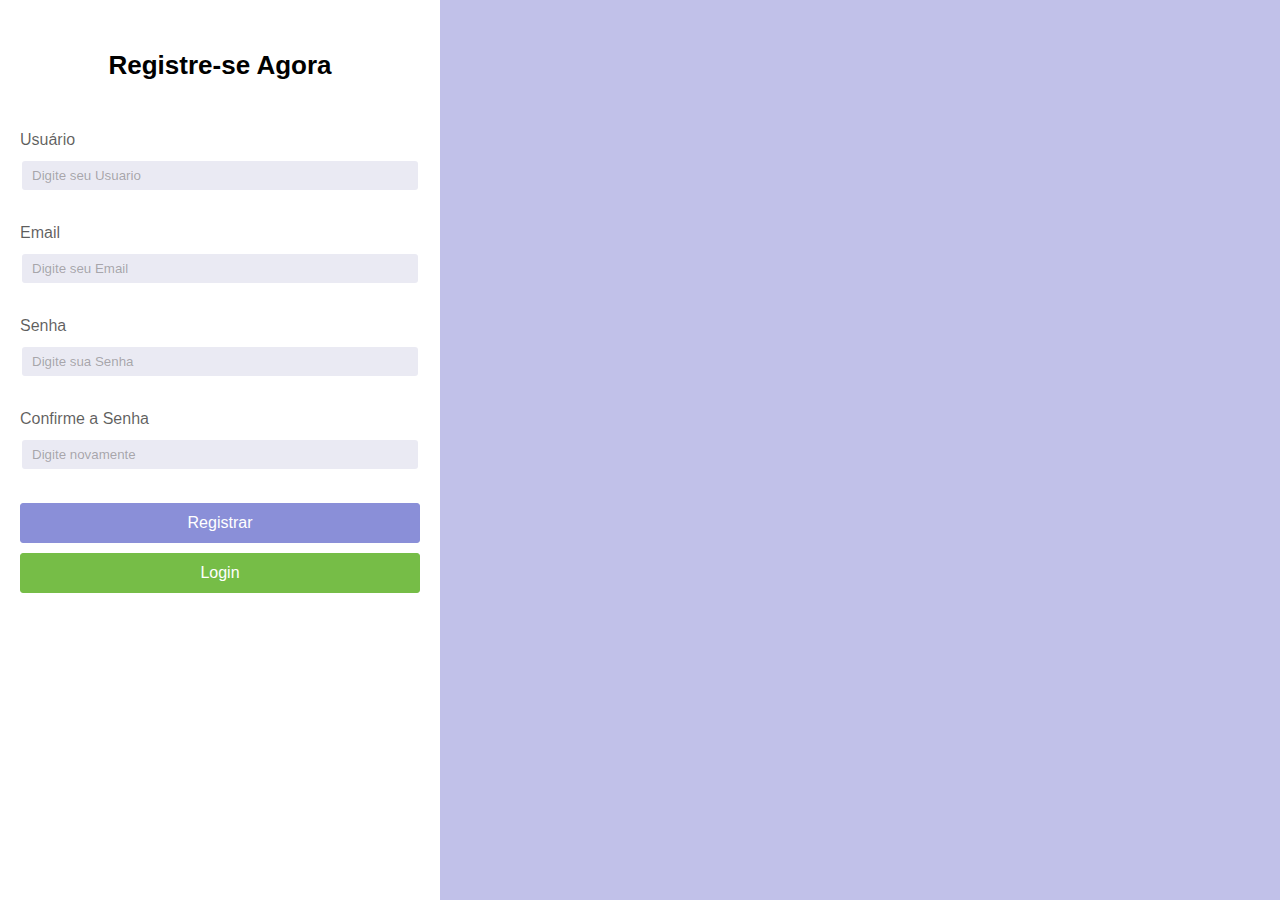
==== index.html @ 3528ded9 "Added Login.HTML" ====
<!DOCTYPE html>
<html lang="en">

<head>
  <meta charset="UTF-8">
  <meta name="viewport" content="width=device-width, initial-scale=1.0">
  <link rel="stylesheet" href="style.css">
  <title>Sign-Up</title>
</head>

<body>

  <div class="container">
    <form class="form">
      <h2>Registre-se Agora</h2>
      <div class="field user">
        <label for="username">Usuário</label>
        <input type="text" id="username" placeholder="Digite seu Usuario">
        <small>Erro</small>
      </div>
      <div class="field email">
        <label for="email">Email</label>
        <input type="text" id="email" placeholder="Digite seu Email">
        <small>Erro</small>
      </div>
      <div class=" field password">
        <label for="password">Senha</label>
        <input type="password" id="password" placeholder="Digite sua Senha">
        <small>Erro</small>
      </div>
      <div class=" field password2">
        <label for="password2">Confirme a Senha</label>
        <input type="password" id="password2" placeholder="Digite novamente">
        <small>Erro</small>
      </div>
      <button>Registrar</button>
      <button class="log"><a href="login.html">Login</a></button>
    </form>

  </div>
  <script src="scripts.js"></script>
</body>

</html>
---- style.css ----
* {
  margin: 0;
  padding: 0;
}

body {
  box-sizing: border-box;
  background-color: rgb(193, 193, 233);
  display: flex;
  font-family: Arial, Helvetica, sans-serif;
}

.container {
  background-color: white;
  justify-content: center;
  align-items: center;
  height: 100vh;
}

.form {
  width: 400px;
  display: flex;
  flex-direction: column;
  padding: 20px;
}

.field label {
  display: block;
  padding: 10px 0px;
  color: rgba(22, 21, 20, 0.692);
  font-weight: 500;
}

.field input {
  display: block;
  margin: 0;
  padding: 7px 10px;
  border-radius: 5px;
  width: 94%;
  border: 2px solid white;
  background-color: rgb(234, 234, 243);
}

input::placeholder {
  color: rgba(83, 79, 79, 0.452);
}

.field small {
  display: block;
  padding: 5px 2px 2px 2px;
}

button {
  cursor: pointer;
  margin-top: 10px;
  padding: 10px;
  color: white;
  background-color: rgb(138, 143, 216);
  border: rgb(138, 143, 216) 1px solid;
  border-radius: 3px;
  font-size: 16px;
}

button a {
  text-decoration: none;
  color: white;
}

button.log {
  background-color: rgb(118, 189, 71);
  border: rgb(118, 189, 71) 1px solid;
}

.field small {
  visibility: hidden;
}

h2 {
  margin: 0 auto;
  font-size: 26px;
  margin-bottom: 40px;
  margin-top: 30px;
  color: black;
}

.success input {
  border: 2px solid rgb(170, 226, 160);
}

.error input {
  border: 2px solid rgb(236, 179, 177);
}

.error small {
  visibility: visible;
}

.forgot {
  background-color: green;
}
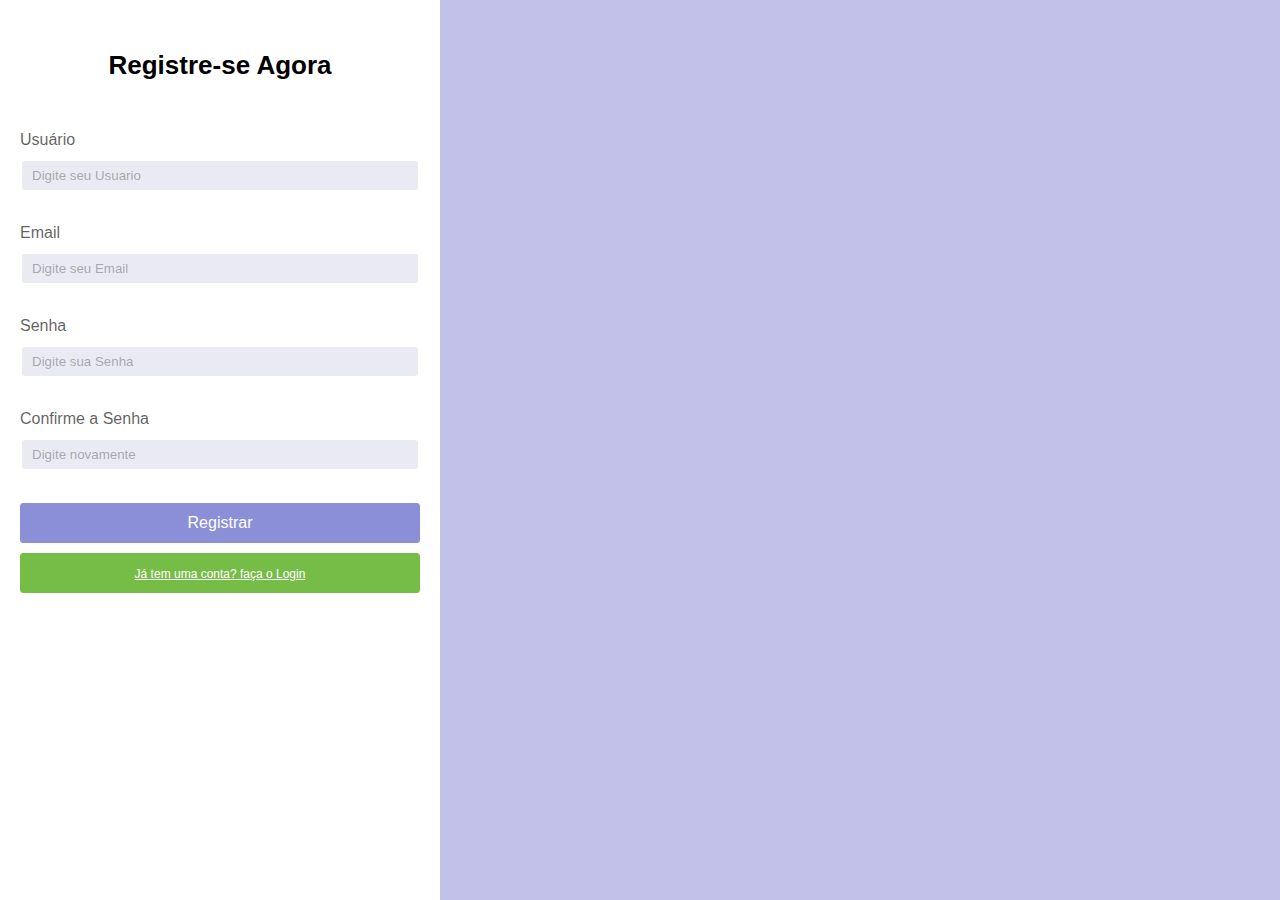
==== commit 42477178: "Added Javascript funcionalities to verify fields" ====
--- a/index.html
+++ b/index.html
@@ -34,7 +34,7 @@
         <small>Erro</small>
       </div>
       <button>Registrar</button>
-      <button class="log"><a href="login.html">Login</a></button>
+      <button class="log"><a href="login.html">Já tem uma conta? faça o Login</a></button>
     </form>
 
   </div>
--- a/style.css
+++ b/style.css
@@ -62,7 +62,7 @@
 }
 
 button a {
-  text-decoration: none;
+  font-size: 12px;
   color: white;
 }
 
@@ -96,5 +96,11 @@
 }
 
 .forgot {
-  background-color: green;
+  margin-top: 5px;
+  font-size: 12px;
+  color: rgb(92, 65, 216);
+}
+
+.txt-small {
+  font-size: 13px;
 }